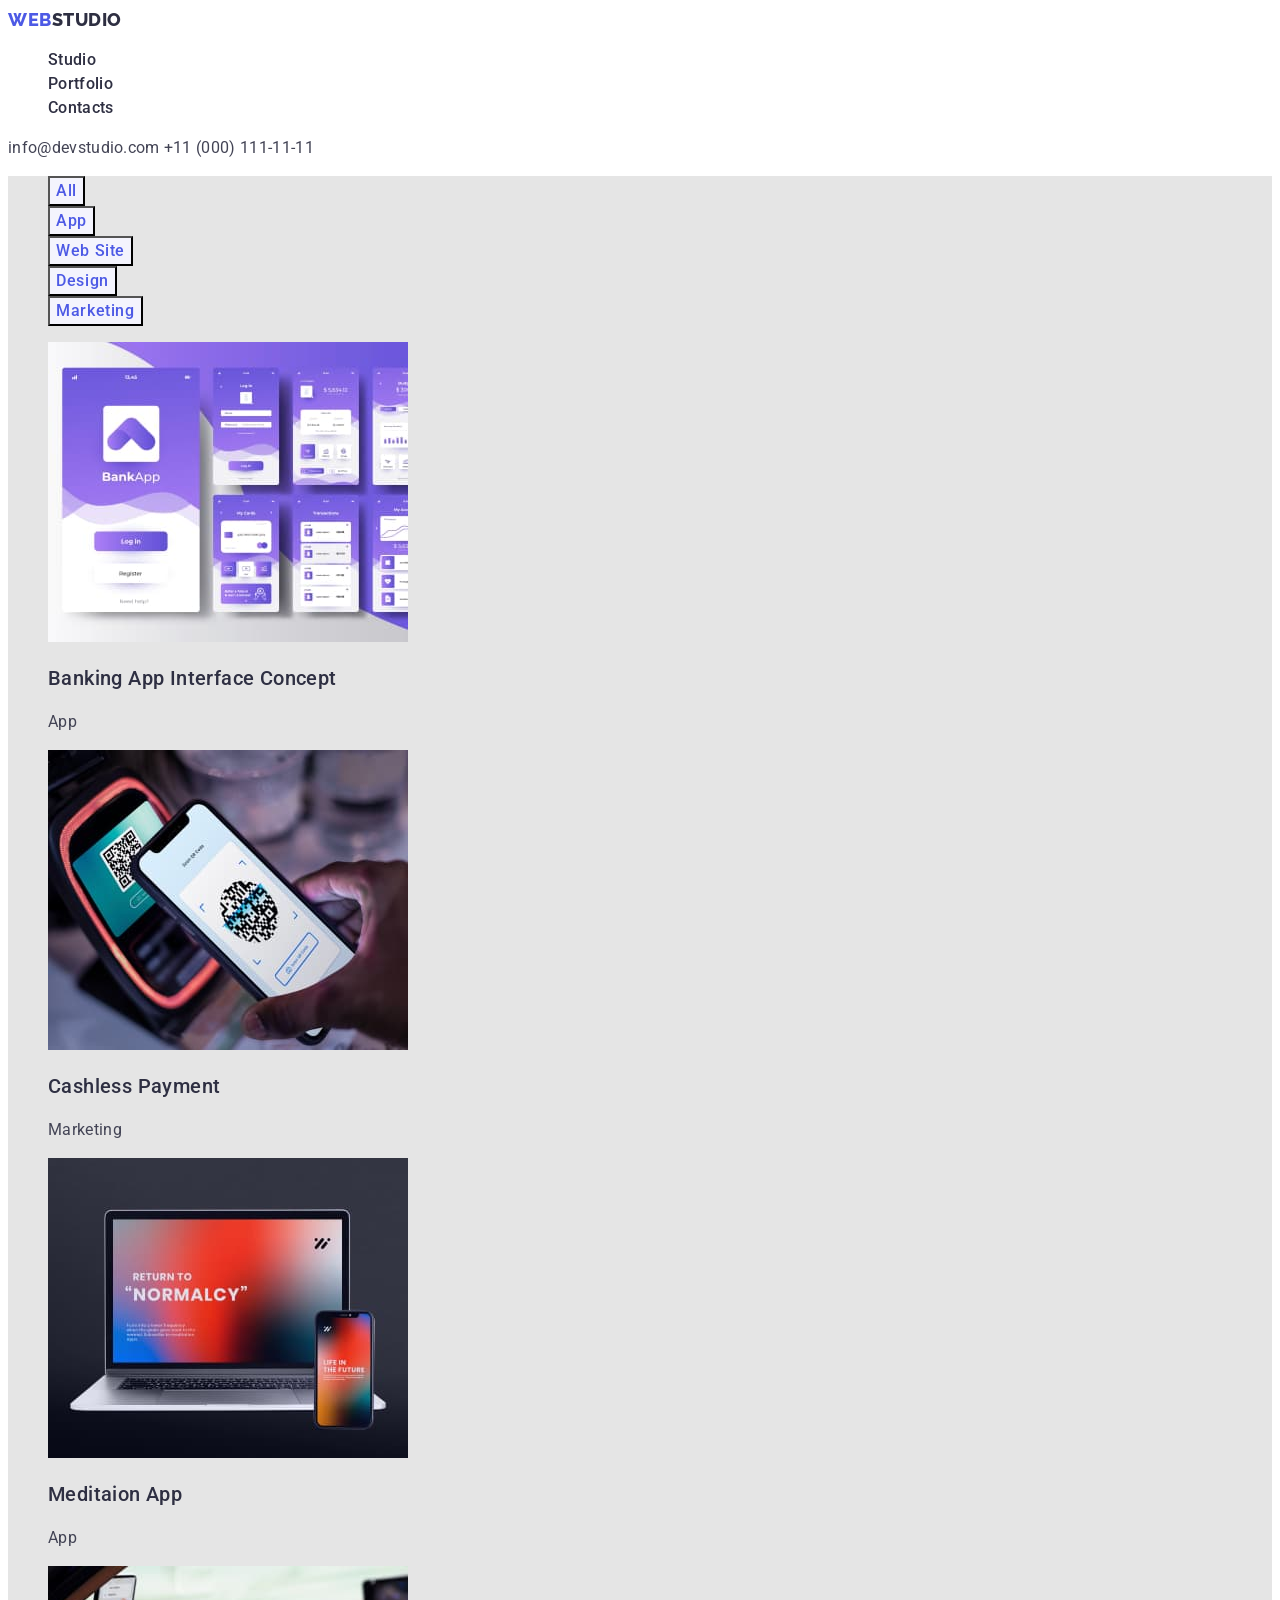
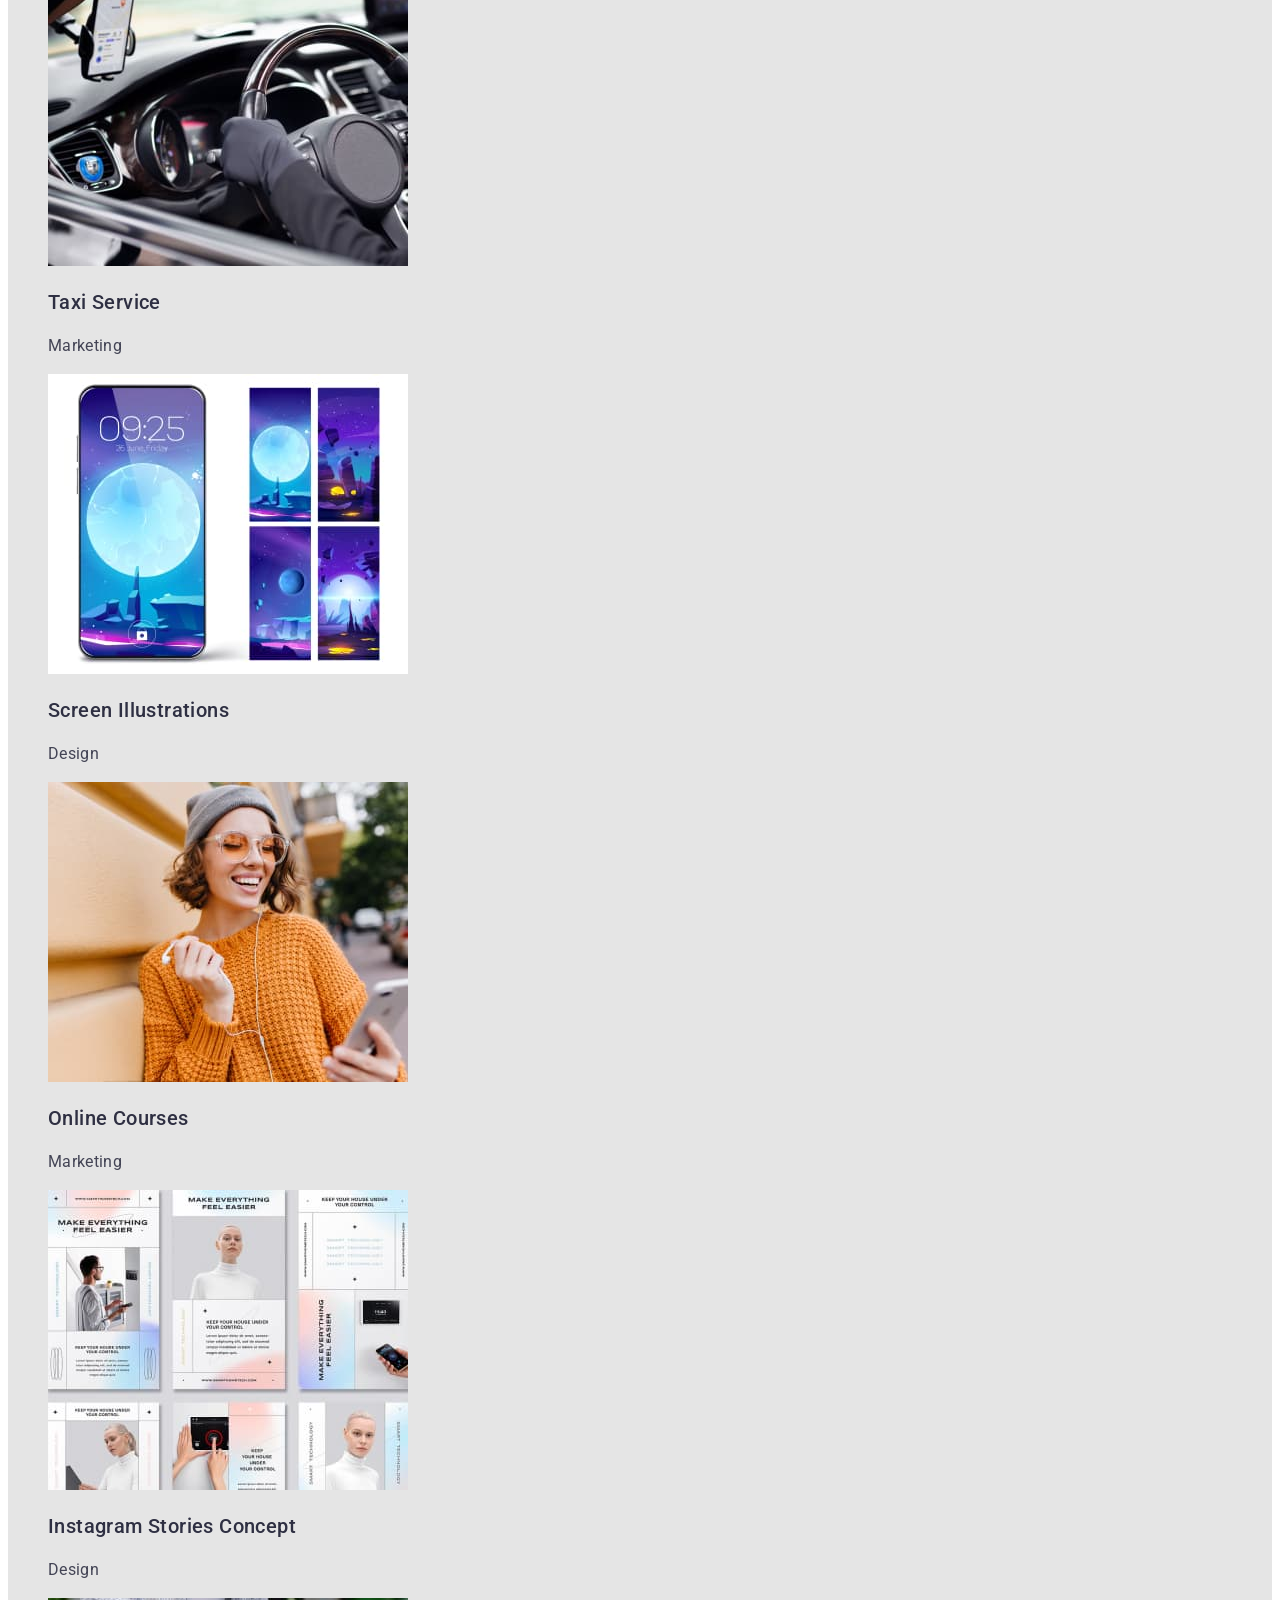
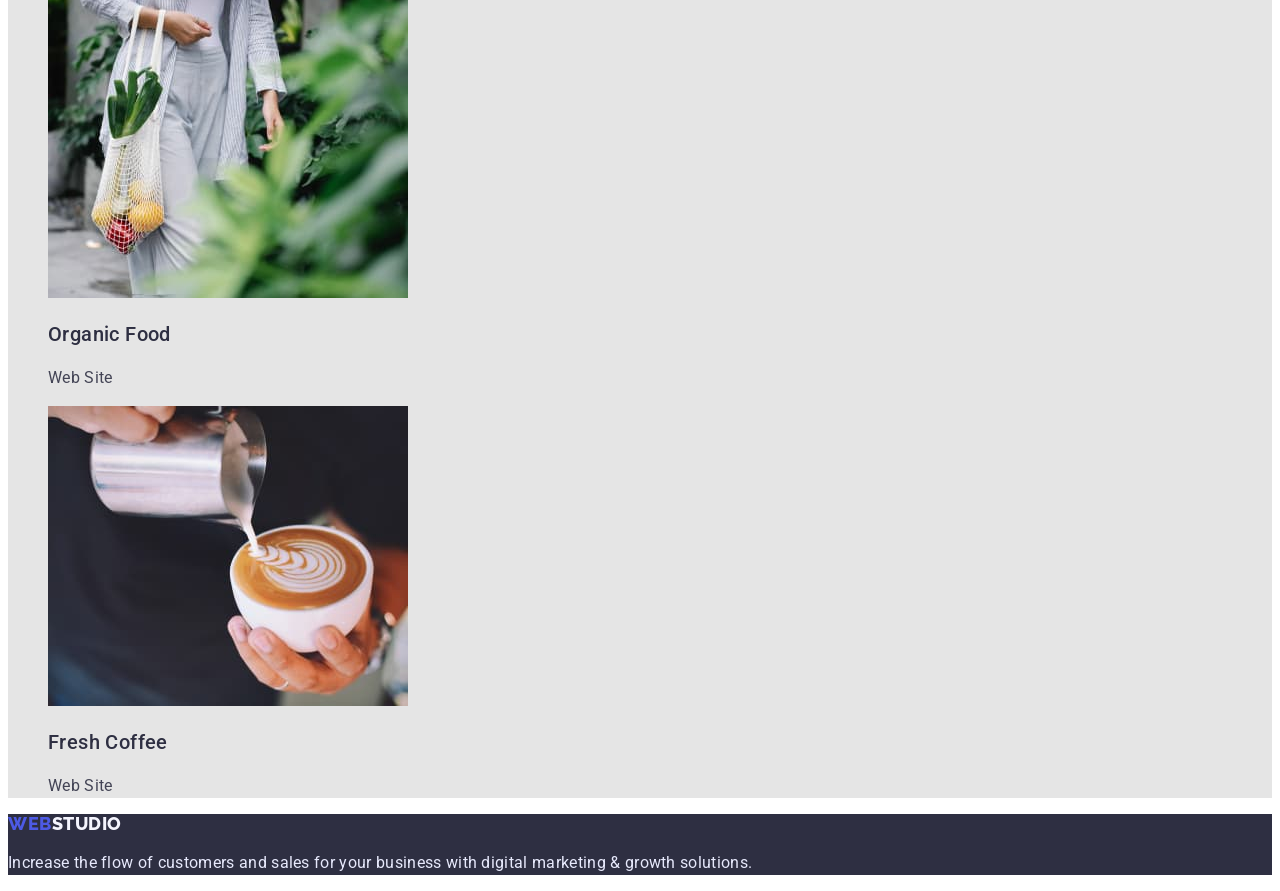
==== portfolio.html @ da9941af "Initial commit" ====
<!DOCTYPE html>
<html lang="en">
<head>
    <meta charset="UTF-8">
    <meta http-equiv="X-UA-Compatible" content="IE=edge">
    <meta name="viewport" content="width=device-width, initial-scale=1.0">
    <title>WebStudio</title>
    <link rel="preconnect" href="https://fonts.googleapis.com">
    <link rel="preconnect" href="https://fonts.gstatic.com" crossorigin>
    <link href="https://fonts.googleapis.com/css2?family=Raleway:wght@800&family=Roboto:wght@400;500;700;900&display=swap" rel="stylesheet">
    <link rel="stylesheet" href="./css/styles.css">
</head>
<body class="">
    <!--Page 2 header -->
    <header class="header-section">
    <!-- Logo text, navigation and contakts-->
            <nav class="header-navigation">
                <a href="" class="header-logo link">Web<span class="span-logo">Studio</span></a>
                    <ul class="header-list list">
                      <li class="header-item"><a class="header-link link" href="./index.html">Studio</a></li>
                      <li class="header-item"><a class="header-link link" href="./portfolio.html">Portfolio</a></li>
                      <li class="header-item"><a class="header-link link" href="">Contacts</a></li>
                    </ul>   
            </nav>
             <a class="header-mail link" href="">info@devstudio.com</a>
             <a class="header-tel link" href="tel:+110001111111">+11 (000) 111-11-11</a> 
    </header>
        <!--Section 1 page 2 -->
        <main class="all-page">
        <section class="">
            <h1 class="navigation visually-hidden">Navigation</h1>
            <ul class="list-button list">
                <li class="list-button-item"><button class="btn" type="button">All</button></li>
                <li class="list-button-item"><button class="btn" type="button">App</button></li>
                <li class="list-button-item"><button class="btn" type="button">Web Site</button></li>
                <li class="list-button-item"><button class="btn" type="button">Design</button></li>
                <li class="list-button-item"><button class="btn" type="button">Marketing</button></li>
            </ul>
        </section>
        <!-- Section 2 page 2 -->
        <section class="">
            <h2 class="title visually-hidden">All menu</h2>
            <ul class="list-menu list">
                <li class="list-menu-item">
                    <img class="" src="./img/img1all.jpg" alt="application icon list" width="360">
                    <h3 class="list-menu-title">Banking App Interface Concept</h3>
                    <p class="list-menu-text">App</p>
                </li>
               <li class="list-menu-item">
                    <img class="" src="./img/img2all.jpg" alt="scan qr-code with phone" width="360">
                    <h3 class="list-menu-title">Cashless Payment</h3>
                    <p class="list-menu-text">Marketing</p>
               </li>
                <li class="list-menu-item">
                    <img class="" src="./img/img3all.jpg" alt="website on laptop and phone" width="360">
                    <h3 class="list-menu-title">Meditaion App</h3>
                    <p class="list-menu-text">App</p>
                </li>
                <li class="list-menu-item">
                    <img class="" src="./img/img4all.jpg" alt="phone app in the car" width="360">
                    <h3 class="list-menu-title">Taxi Service</h3>
                    <p class="list-menu-text">Marketing</p>
                </li>
                <li class="list-menu-item">
                    <img class="" src="./img/img5all.jpg" alt="Phone with different screensavers for your phone" width="360">
                    <h3 class="list-menu-title">Screen Illustrations</h3>
                    <p class="list-menu-text">Design</p>
                </li>
                <li class="list-menu-item">
                    <img class="" src="./img/img6all.jpg" alt="happy girl in orange sweater and gray cap" width="360">
                    <h3 class="list-menu-title">Online Courses</h3>
                    <p class="list-menu-text">Marketing</p>
                </li>
                <li class="list-menu-item">
                    <img class="" src="./img/img7all.jpg" alt="layouts instagram stories " width="360">
                    <h3 class="list-menu-title">Instagram Stories Concept</h3>
                    <p class="list-menu-text">Design</p>
                </li>
                <li class="list-menu-item">
                    <img class="" src="./img/img8all.jpg" alt="body of a woman with a bag of vegetables" width="360">
                    <h3 class="list-menu-title">Organic Food</h3>
                    <p class="list-menu-text">Web Site</p>
                </li>
                <li class="list-menu-item">
                    <img class="" src="./img/img9all.jpg" alt="cup of coffe cappuccino" width="360">
                    <h3 class="list-menu-title">Fresh Coffee</h3>
                    <p class="list-menu-text">Web Site</p>
                </li>
            </ul>
        </section>
        </main>
         <!-- footer -->
         <footer class="footer">
            <a href="" class="footer-logo link">Web<span class="span-footer-logo">Studio</span></a>
            <p class="footer-text">Increase the flow of customers and sales for your business with digital marketing & growth solutions.</p>
        </footer>
    </body>
    </html>
---- css/styles.css ----
:root{
   --title-color: #2E2F42;
   --text-color: #434455;
}
/* Page 1 */
body{
    font-family: 'Roboto', sans-serif;
    font-size: 16px;
    font-weight: 500;
    color: #2E2F42;
}

.list{
   list-style: none;
}

.link{
   text-decoration: none;
}
.visually-hidden {
   position: absolute;
   width: 1px;
   height: 1px;
   margin: -1px;
   border: 0;
   padding: 0;
   
   white-space: nowrap;
   clip-path: inset(100%);
   clip: rect(0 0 0 0);
   overflow: hidden;
 }

/* Page 1 header */
.header-section {
   background: #FFFFFF;
}
.header-navigation {
}
.header-logo {
   font-family: 'Raleway', sans-serif;
   font-style: normal;
   font-weight: 800;
   font-size: 18px;
   line-height: 1.33;
   display: flex;
   align-items: center;
   letter-spacing: 0.03em;
   text-transform: uppercase;
   color: #4D5AE5;
}
.span-logo{
   font-family: 'Raleway', sans-serif;
   font-style: normal;
   font-weight: 800;
   font-size: 18px;
   line-height: 1.33;
   display: flex;
   align-items: center;
   letter-spacing: 0.03em;
   text-transform: uppercase;
   color: #2E2F42;
}
.header-list {
}
.header-item {
}
.header-link {
   font-weight: 500;
   font-size: 16px;
   line-height: 1.5;
   letter-spacing: 0.02em;
   color: #2E2F42;
}
.header-mail {
   font-weight: 400;
   font-size: 16px;
   line-height: 1.5;
   letter-spacing: 0.02em;
   color: #434455;
}

.header-tel {
   font-weight: 400;
   font-size: 16px;
   line-height: 1.5;
   letter-spacing: 0.02em;
   color: #434455;
}

.header-mail:hover,
.header-mail:focus {
   color: #4D5AE5;
}

.header-tel:hover,
.header-tel:focus {
   color: #4D5AE5;
}

/* section 1 main page 1 */

.first-section {
   background-color: #2E2F42;;
}
.first-section-title {
   font-weight: 700;
   font-size: 56px;
   line-height: 1.07;
   text-align: center;
   letter-spacing: 0.02em;
   color: #FFFFFF;
}
.first-section-btn {
   font-family: inherit;
   font-style: normal;
   font-weight: 500;
   font-size: 16px;
   line-height: 1.5;
   display: flex;
   align-items: center;
   letter-spacing: 0.04em;
   color: #FFFFFF;
   cursor: pointer;
   background: #4D5AE5;
   box-shadow: 0px 4px 4px rgba(0, 0, 0, 0.15);
   border-radius: 4px;
}
.first-section-btn:hover {
   background: #404BBF;
}
.first-section-btn:focus {
   background: #404BBF;
}
/* section 2 main page 1 */

.secound-section {
   background: #E5E5E5;
}
.secound-section-title {
}
.secound-section-list {
}
.secound-section-item {
}
.secound-section-subtitle {
   font-weight: 500;
   font-size: 20px;
   line-height: 1.20;
   letter-spacing: 0.02em;
   color: var(--title-color);
}
.secound-section-text {
   font-weight: 400;
   font-size: 16px;
   line-height: 1.50;
   letter-spacing: 0.02em;
   color: var(--text-color);
}

/* section 3 main page 1 */

.third-section {
   background: #E5E5E5;
}
.third-section-title {
   font-weight: 700;
   font-size: 36px;
   line-height: 1.11;
   text-align: center;
   letter-spacing: 0.02em;
   text-transform: capitalize;
   color: var(--title-color);

}
.third-section-list {
}
.list {
}
.third-section-item {
}

/* section 4 main page 1 */

.fourth-section {
   background: #F4F4FD;
}
.fourth-section-title {
   font-weight: 700;
   font-size: 36px;
   line-height: 1.1;
   text-align: center;
   letter-spacing: 0.02em;
   text-transform: capitalize;
   color: var(--title-color);
}
.fourth-section-list {
}
.list {
}
.fourth-section-item {
}
.fourth-section-name {
   font-weight: 500;
   font-size: 20px;
   line-height: 1.20;
   text-align: center;
   letter-spacing: 0.02em;
   color: var(--title-color);
}
.fourth-section-pretitle {
   font-weight: 400;
   font-size: 16px;
   line-height: 1.50x;
   text-align: center;
   letter-spacing: 0.02em;
   color: var(--text-color);
}

/* footer*/

.footer{
   background: #2E2F42;
}
.footer-logo {
   font-family: 'Raleway', sans-serif;
   font-style: normal;
   font-weight: 800;
   font-size: 18px;
   line-height: 1.16;
   display: flex;
   align-items: center;
   letter-spacing: 0.03em;
   text-transform: uppercase;
   color: #4D5AE5;
}

.span-footer-logo{
   font-family: 'Raleway', sans-serif;
   font-style: normal;
   font-weight: 800;
   font-size: 18px;
   line-height: 1.16;
   display: flex;
   align-items: center;
   letter-spacing: 0.03em;
   text-transform: uppercase;
   color: #F4F4FD;
}

.footer-text {
   font-weight: 400;
   font-size: 16px;
   line-height: 1.50;
   letter-spacing: 0.02em;
   color: #E7E9FC;
   background: #2E2F42;
}

/* Page 2 header */

/*--Section 1 page 2 */
.all-page {
   background: #E5E5E5;
}
.navigation {
}
.list-button {
}
.list-button-item {
}
.btn {
   font-family: inherit;
   font-weight: 500;
   font-size: 16px;
   line-height: 1.50;
   display: flex;
   align-items: center;
   text-align: center;
   letter-spacing: 0.04em;
   color: #4D5AE5;
   background: #F4F4FD;
   cursor: pointer;
}

.btn:hover {
   color: #FFFFFF;
   background: #404BBF;
}

.btn:focus {
   color: #FFFFFF;
   background: #404BBF;
}

/* Section 2 page 2 */

.title {
}
.list-menu {
}
.list {
}
.list-menu-item {
}
.list-menu-title {
   font-weight: 500;
   font-size: 20px;
   line-height: 1.20;
   letter-spacing: 0.02em;
   color: var(--title-color);
}
.list-menu-text {
   font-weight: 400;
   font-size: 16px;
   line-height: 1.50;
   letter-spacing: 0.02em;
   color: var(--text-color);
}

/* footer */
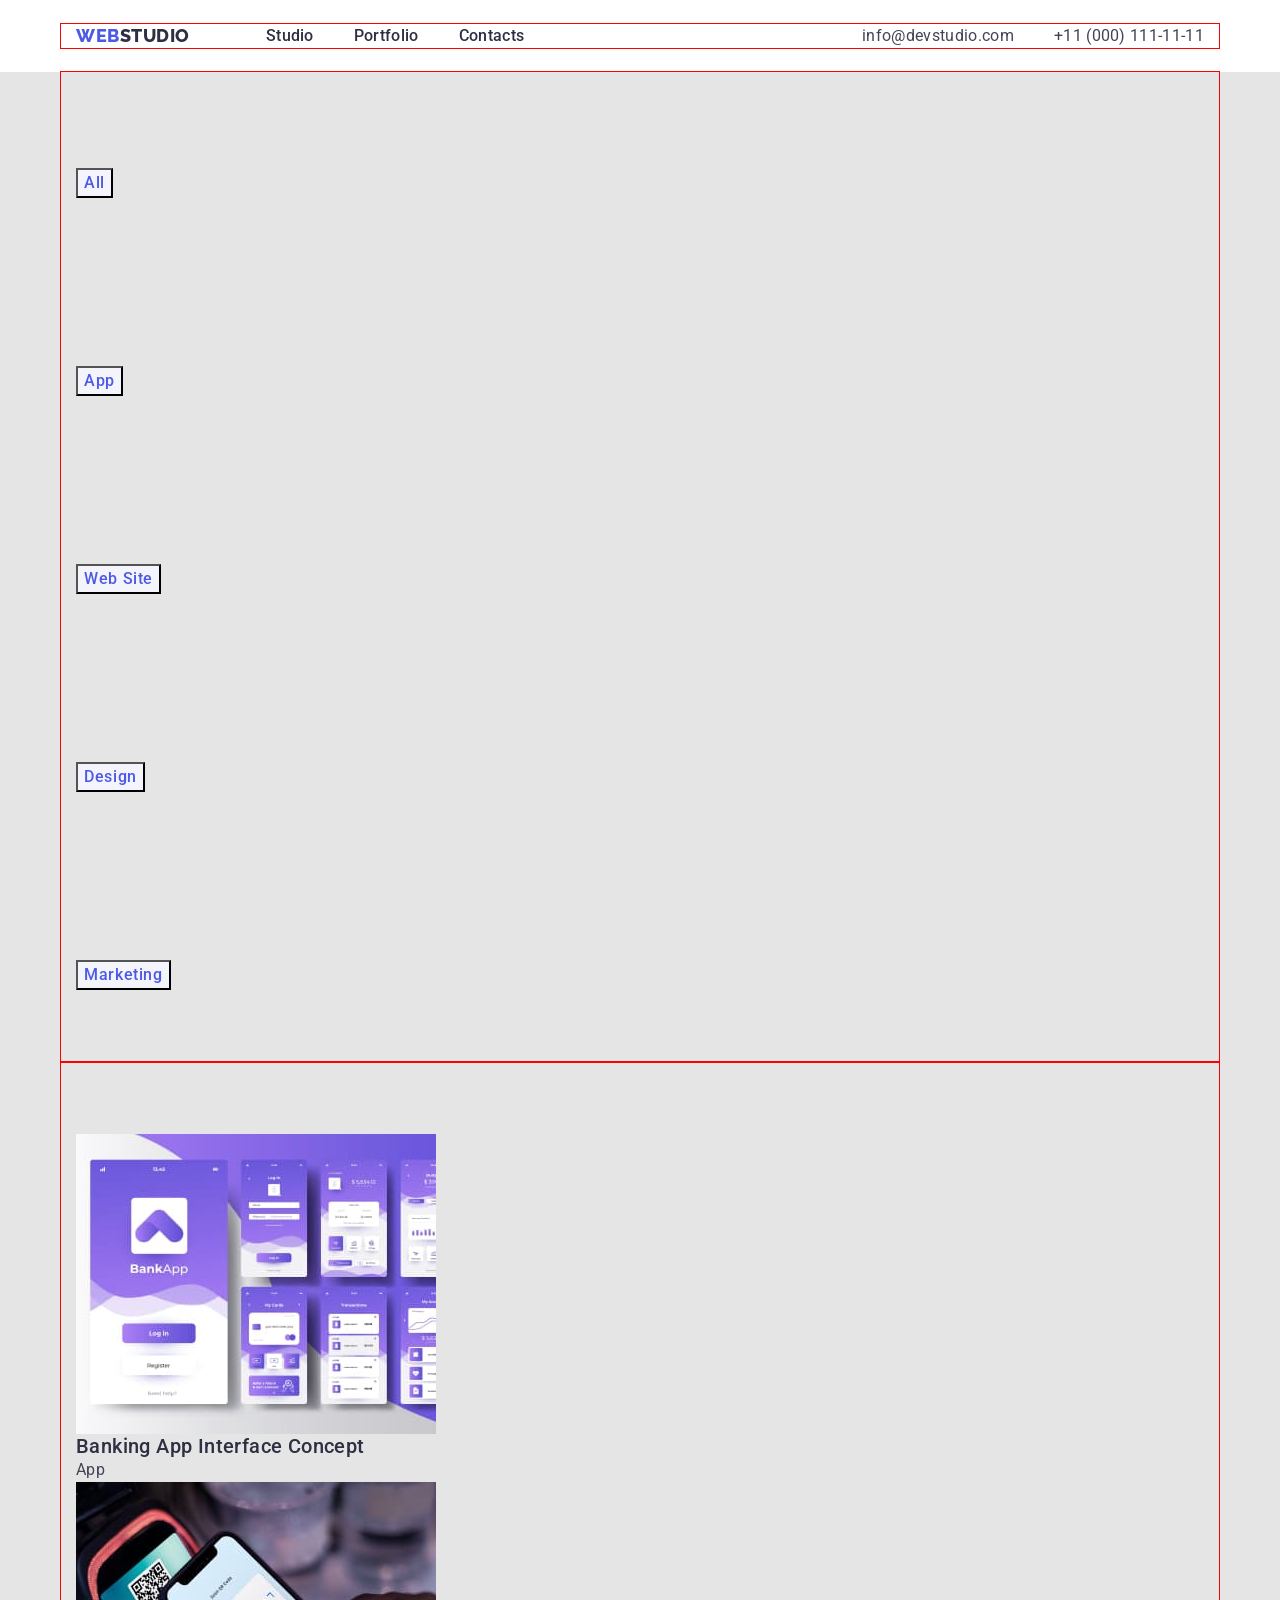
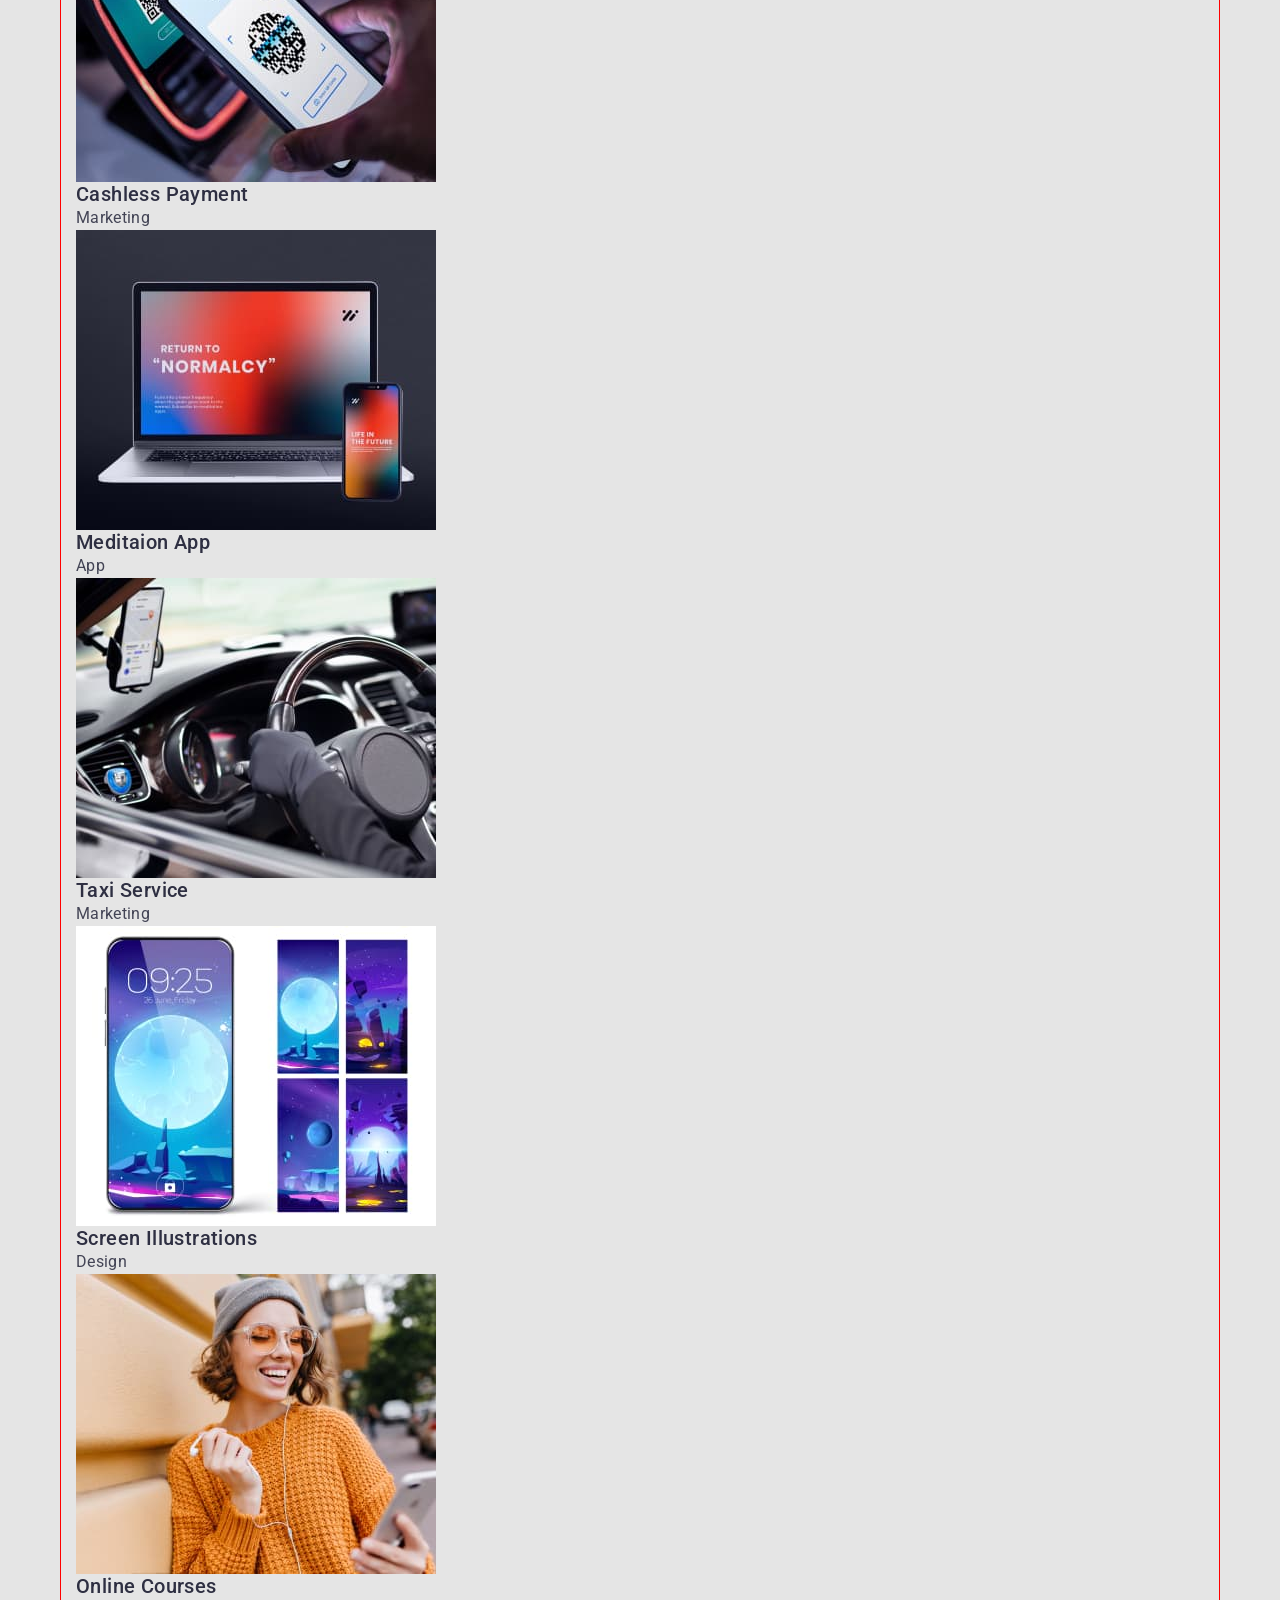
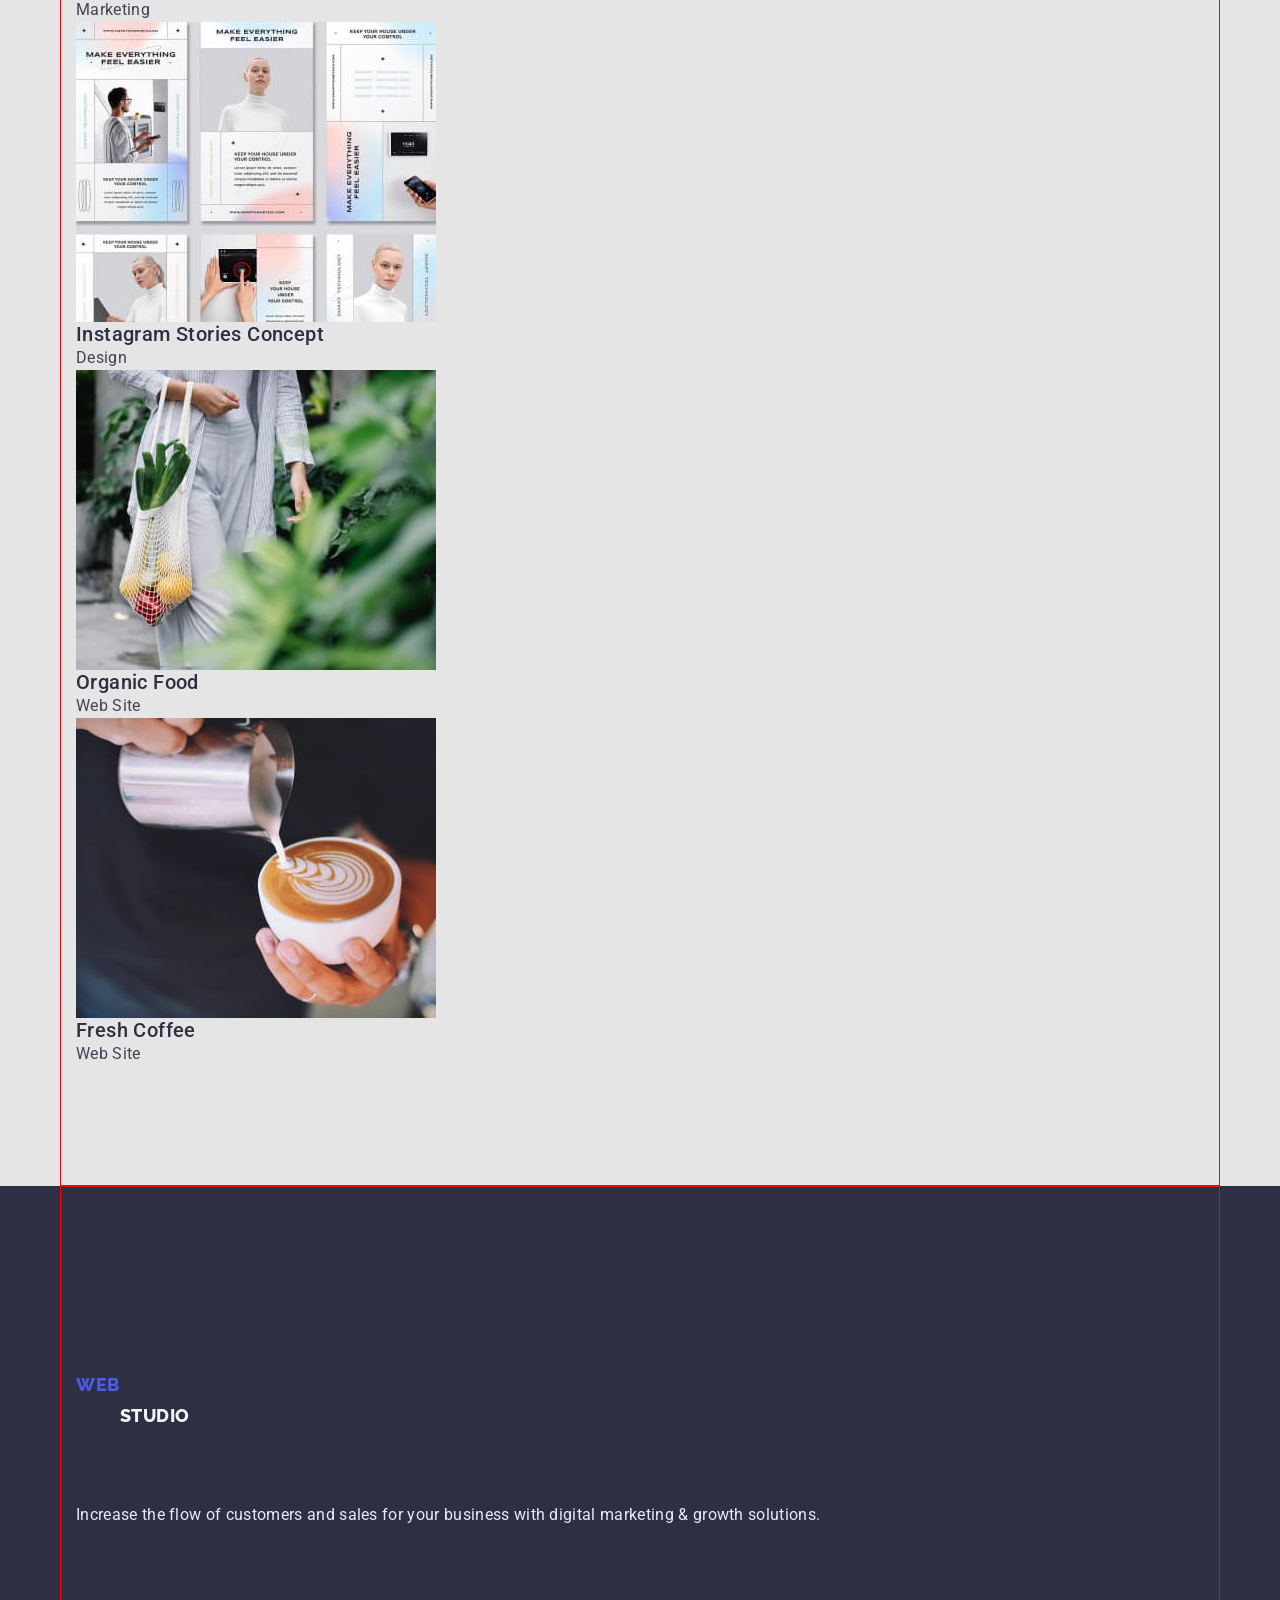
==== commit 3bd6301b: "hw3" ====
--- a/portfolio.html
+++ b/portfolio.html
@@ -8,91 +8,105 @@
     <link rel="preconnect" href="https://fonts.googleapis.com">
     <link rel="preconnect" href="https://fonts.gstatic.com" crossorigin>
     <link href="https://fonts.googleapis.com/css2?family=Raleway:wght@800&family=Roboto:wght@400;500;700;900&display=swap" rel="stylesheet">
+    <link rel="stylesheet" href="https://cdnjs.cloudflare.com/ajax/libs/modern-normalize/1.1.0/modern-normalize.min.css" integrity="sha512-wpPYUAdjBVSE4KJnH1VR1HeZfpl1ub8YT/NKx4PuQ5NmX2tKuGu6U/JRp5y+Y8XG2tV+wKQpNHVUX03MfMFn9Q==" crossorigin="anonymous" referrerpolicy="no-referrer" />
     <link rel="stylesheet" href="./css/styles.css">
 </head>
 <body class="">
     <!--Page 2 header -->
     <header class="header-section">
     <!-- Logo text, navigation and contakts-->
-            <nav class="header-navigation">
-                <a href="" class="header-logo link">Web<span class="span-logo">Studio</span></a>
-                    <ul class="header-list list">
-                      <li class="header-item"><a class="header-link link" href="./index.html">Studio</a></li>
-                      <li class="header-item"><a class="header-link link" href="./portfolio.html">Portfolio</a></li>
-                      <li class="header-item"><a class="header-link link" href="">Contacts</a></li>
-                    </ul>   
-            </nav>
-             <a class="header-mail link" href="">info@devstudio.com</a>
-             <a class="header-tel link" href="tel:+110001111111">+11 (000) 111-11-11</a> 
+            <div class="conteiner">
+                <nav class="header-navigation">
+                    <a href="" class="header-logo link">Web<span class="span-logo">Studio</span></a>
+                        <ul class="header-list list">
+                          <li class="header-item"><a class="header-link link" href="./index.html">Studio</a></li>
+                          <li class="header-item"><a class="header-link link" href="./portfolio.html">Portfolio</a></li>
+                          <li class="header-item"><a class="header-link link" href="">Contacts</a></li>
+                        </ul>   
+                </nav>
+                 <a class="header-mail link" href="">info@devstudio.com</a>
+                 <a class="header-tel link" href="tel:+110001111111">+11 (000) 111-11-11</a> 
+            </div>
     </header>
         <!--Section 1 page 2 -->
         <main class="all-page">
         <section class="">
-            <h1 class="navigation visually-hidden">Navigation</h1>
-            <ul class="list-button list">
-                <li class="list-button-item"><button class="btn" type="button">All</button></li>
-                <li class="list-button-item"><button class="btn" type="button">App</button></li>
-                <li class="list-button-item"><button class="btn" type="button">Web Site</button></li>
-                <li class="list-button-item"><button class="btn" type="button">Design</button></li>
-                <li class="list-button-item"><button class="btn" type="button">Marketing</button></li>
-            </ul>
+           <div class="conteiner">
+                <h1 class="navigation visually-hidden">Navigation</h1>
+                <ul class="list-button list">
+                    <li class="list-button-item">
+                        <button class="btn" type="button">All</button></li>
+                    <li class="list-button-item">
+                        <button class="btn" type="button">App</button></li>
+                    <li class="list-button-item">
+                        <button class="btn" type="button">Web Site</button></li>
+                    <li class="list-button-item">
+                        <button class="btn" type="button">Design</button></li>
+                    <li class="list-button-item">
+                        <button class="btn" type="button">Marketing</button></li>
+                </ul>
+           </div>
         </section>
         <!-- Section 2 page 2 -->
         <section class="">
-            <h2 class="title visually-hidden">All menu</h2>
-            <ul class="list-menu list">
-                <li class="list-menu-item">
-                    <img class="" src="./img/img1all.jpg" alt="application icon list" width="360">
-                    <h3 class="list-menu-title">Banking App Interface Concept</h3>
-                    <p class="list-menu-text">App</p>
-                </li>
-               <li class="list-menu-item">
-                    <img class="" src="./img/img2all.jpg" alt="scan qr-code with phone" width="360">
-                    <h3 class="list-menu-title">Cashless Payment</h3>
-                    <p class="list-menu-text">Marketing</p>
-               </li>
-                <li class="list-menu-item">
-                    <img class="" src="./img/img3all.jpg" alt="website on laptop and phone" width="360">
-                    <h3 class="list-menu-title">Meditaion App</h3>
-                    <p class="list-menu-text">App</p>
-                </li>
-                <li class="list-menu-item">
-                    <img class="" src="./img/img4all.jpg" alt="phone app in the car" width="360">
-                    <h3 class="list-menu-title">Taxi Service</h3>
-                    <p class="list-menu-text">Marketing</p>
-                </li>
-                <li class="list-menu-item">
-                    <img class="" src="./img/img5all.jpg" alt="Phone with different screensavers for your phone" width="360">
-                    <h3 class="list-menu-title">Screen Illustrations</h3>
-                    <p class="list-menu-text">Design</p>
-                </li>
-                <li class="list-menu-item">
-                    <img class="" src="./img/img6all.jpg" alt="happy girl in orange sweater and gray cap" width="360">
-                    <h3 class="list-menu-title">Online Courses</h3>
-                    <p class="list-menu-text">Marketing</p>
-                </li>
-                <li class="list-menu-item">
-                    <img class="" src="./img/img7all.jpg" alt="layouts instagram stories " width="360">
-                    <h3 class="list-menu-title">Instagram Stories Concept</h3>
-                    <p class="list-menu-text">Design</p>
-                </li>
-                <li class="list-menu-item">
-                    <img class="" src="./img/img8all.jpg" alt="body of a woman with a bag of vegetables" width="360">
-                    <h3 class="list-menu-title">Organic Food</h3>
-                    <p class="list-menu-text">Web Site</p>
-                </li>
-                <li class="list-menu-item">
-                    <img class="" src="./img/img9all.jpg" alt="cup of coffe cappuccino" width="360">
-                    <h3 class="list-menu-title">Fresh Coffee</h3>
-                    <p class="list-menu-text">Web Site</p>
-                </li>
-            </ul>
+            <div class="conteiner">
+                <h2 class="title visually-hidden">All menu</h2>
+                <ul class="list-menu list">
+                    <li class="list-menu-item">
+                        <img class="" src="./img/img1all.jpg" alt="application icon list" width="360">
+                        <h3 class="list-menu-title">Banking App Interface Concept</h3>
+                        <p class="list-menu-text">App</p>
+                    </li>
+                   <li class="list-menu-item">
+                        <img class="" src="./img/img2all.jpg" alt="scan qr-code with phone" width="360">
+                        <h3 class="list-menu-title">Cashless Payment</h3>
+                        <p class="list-menu-text">Marketing</p>
+                   </li>
+                    <li class="list-menu-item">
+                        <img class="" src="./img/img3all.jpg" alt="website on laptop and phone" width="360">
+                        <h3 class="list-menu-title">Meditaion App</h3>
+                        <p class="list-menu-text">App</p>
+                    </li>
+                    <li class="list-menu-item">
+                        <img class="" src="./img/img4all.jpg" alt="phone app in the car" width="360">
+                        <h3 class="list-menu-title">Taxi Service</h3>
+                        <p class="list-menu-text">Marketing</p>
+                    </li>
+                    <li class="list-menu-item">
+                        <img class="" src="./img/img5all.jpg" alt="Phone with different screensavers for your phone" width="360">
+                        <h3 class="list-menu-title">Screen Illustrations</h3>
+                        <p class="list-menu-text">Design</p>
+                    </li>
+                    <li class="list-menu-item">
+                        <img class="" src="./img/img6all.jpg" alt="happy girl in orange sweater and gray cap" width="360">
+                        <h3 class="list-menu-title">Online Courses</h3>
+                        <p class="list-menu-text">Marketing</p>
+                    </li>
+                    <li class="list-menu-item">
+                        <img class="" src="./img/img7all.jpg" alt="layouts instagram stories " width="360">
+                        <h3 class="list-menu-title">Instagram Stories Concept</h3>
+                        <p class="list-menu-text">Design</p>
+                    </li>
+                    <li class="list-menu-item">
+                        <img class="" src="./img/img8all.jpg" alt="body of a woman with a bag of vegetables" width="360">
+                        <h3 class="list-menu-title">Organic Food</h3>
+                        <p class="list-menu-text">Web Site</p>
+                    </li>
+                    <li class="list-menu-item">
+                        <img class="" src="./img/img9all.jpg" alt="cup of coffe cappuccino" width="360">
+                        <h3 class="list-menu-title">Fresh Coffee</h3>
+                        <p class="list-menu-text">Web Site</p>
+                    </li>
+                </ul>
+            </div>
         </section>
         </main>
          <!-- footer -->
          <footer class="footer">
-            <a href="" class="footer-logo link">Web<span class="span-footer-logo">Studio</span></a>
-            <p class="footer-text">Increase the flow of customers and sales for your business with digital marketing & growth solutions.</p>
+            <div class="conteiner">
+                <a href="" class="footer-logo link">Web<span class="span-footer-logo">Studio</span></a>
+                <p class="footer-text">Increase the flow of customers and sales for your business with digital marketing & growth solutions.</p>
+            </div>
         </footer>
     </body>
     </html>
--- a/css/styles.css
+++ b/css/styles.css
@@ -1,20 +1,40 @@
-:root{
+:root {
    --title-color: #2E2F42;
    --text-color: #434455;
 }
+
+p, 
+h1, 
+h2, 
+h3, 
+h4, 
+h5, 
+h6 {
+   margin: 0;
+}
+
+ul, ol {
+   margin: 0;
+   padding-left: 0;
+}
+
+img{
+   display: block;
+}
+
 /* Page 1 */
-body{
+body {
     font-family: 'Roboto', sans-serif;
     font-size: 16px;
     font-weight: 500;
     color: #2E2F42;
 }
 
-.list{
+.list { 
    list-style: none;
 }
 
-.link{
+.link {
    text-decoration: none;
 }
 .visually-hidden {
@@ -31,11 +51,29 @@
    overflow: hidden;
  }
 
+ .conteiner {
+   width: 1158px;
+   padding-left: 15px;
+   padding-right: 15px;
+   outline: 1px solid red;
+   margin: 0 auto;
+}
+
 /* Page 1 header */
 .header-section {
    background: #FFFFFF;
-}
+   padding-top: 24px;
+   padding-bottom: 24px;
+}
+
+.header-section > .conteiner{
+   display: flex;
+}
+
 .header-navigation {
+   display: flex;
+   align-items: center;
+   margin-right: auto;
 }
 .header-logo {
    font-family: 'Raleway', sans-serif;
@@ -60,8 +98,11 @@
    letter-spacing: 0.03em;
    text-transform: uppercase;
    color: #2E2F42;
+   margin-right: 76px;
 }
 .header-list {
+   display: flex;
+   gap: 40px;
 }
 .header-item {
 }
@@ -78,6 +119,7 @@
    line-height: 1.5;
    letter-spacing: 0.02em;
    color: #434455;
+   margin-right: 40px;
 }
 
 .header-tel {
@@ -110,6 +152,8 @@
    text-align: center;
    letter-spacing: 0.02em;
    color: #FFFFFF;
+   padding-top: 188px;
+   margin-bottom: 48px;
 }
 .first-section-btn {
    font-family: inherit;
@@ -117,7 +161,7 @@
    font-weight: 500;
    font-size: 16px;
    line-height: 1.5;
-   display: flex;
+
    align-items: center;
    letter-spacing: 0.04em;
    color: #FFFFFF;
@@ -125,6 +169,9 @@
    background: #4D5AE5;
    box-shadow: 0px 4px 4px rgba(0, 0, 0, 0.15);
    border-radius: 4px;
+   min-width: 169px;
+   height: 56px;
+   margin: auto;
 }
 .first-section-btn:hover {
    background: #404BBF;
@@ -149,6 +196,8 @@
    line-height: 1.20;
    letter-spacing: 0.02em;
    color: var(--title-color);
+   padding-top: 120px;
+   margin-bottom: 32px;
 }
 .secound-section-text {
    font-weight: 400;
@@ -156,6 +205,7 @@
    line-height: 1.50;
    letter-spacing: 0.02em;
    color: var(--text-color);
+   padding-bottom: 120px;
 }
 
 /* section 3 main page 1 */
@@ -171,13 +221,16 @@
    letter-spacing: 0.02em;
    text-transform: capitalize;
    color: var(--title-color);
-
+   padding-top: 120px;
+   margin-bottom: 112px;
 }
 .third-section-list {
+   padding-bottom: 120px;
 }
 .list {
 }
 .third-section-item {
+   padding-bottom: 120px;
 }
 
 /* section 4 main page 1 */
@@ -193,12 +246,15 @@
    letter-spacing: 0.02em;
    text-transform: capitalize;
    color: var(--title-color);
+   padding-top: 120px;
+   margin-bottom: 72px;
 }
 .fourth-section-list {
 }
 .list {
 }
 .fourth-section-item {
+
 }
 .fourth-section-name {
    font-weight: 500;
@@ -215,6 +271,7 @@
    text-align: center;
    letter-spacing: 0.02em;
    color: var(--text-color);
+   padding-bottom: 152px;
 }
 
 /* footer*/
@@ -233,6 +290,8 @@
    letter-spacing: 0.03em;
    text-transform: uppercase;
    color: #4D5AE5;
+   padding-top: 120px;
+   margin-bottom: 38px;
 }
 
 .span-footer-logo{
@@ -246,6 +305,8 @@
    letter-spacing: 0.03em;
    text-transform: uppercase;
    color: #F4F4FD;
+   padding-top: 100px;
+   margin-bottom: 38px;
 }
 
 .footer-text {
@@ -255,6 +316,7 @@
    letter-spacing: 0.02em;
    color: #E7E9FC;
    background: #2E2F42;
+   padding-bottom: 100px;
 }
 
 /* Page 2 header */
@@ -268,6 +330,8 @@
 .list-button {
 }
 .list-button-item {
+   padding-top: 96px;
+   padding-bottom: 72px;
 }
 .btn {
    font-family: inherit;
@@ -298,6 +362,8 @@
 .title {
 }
 .list-menu {
+   padding-top: 72px;
+   padding-bottom: 120px;
 }
 .list {
 }
